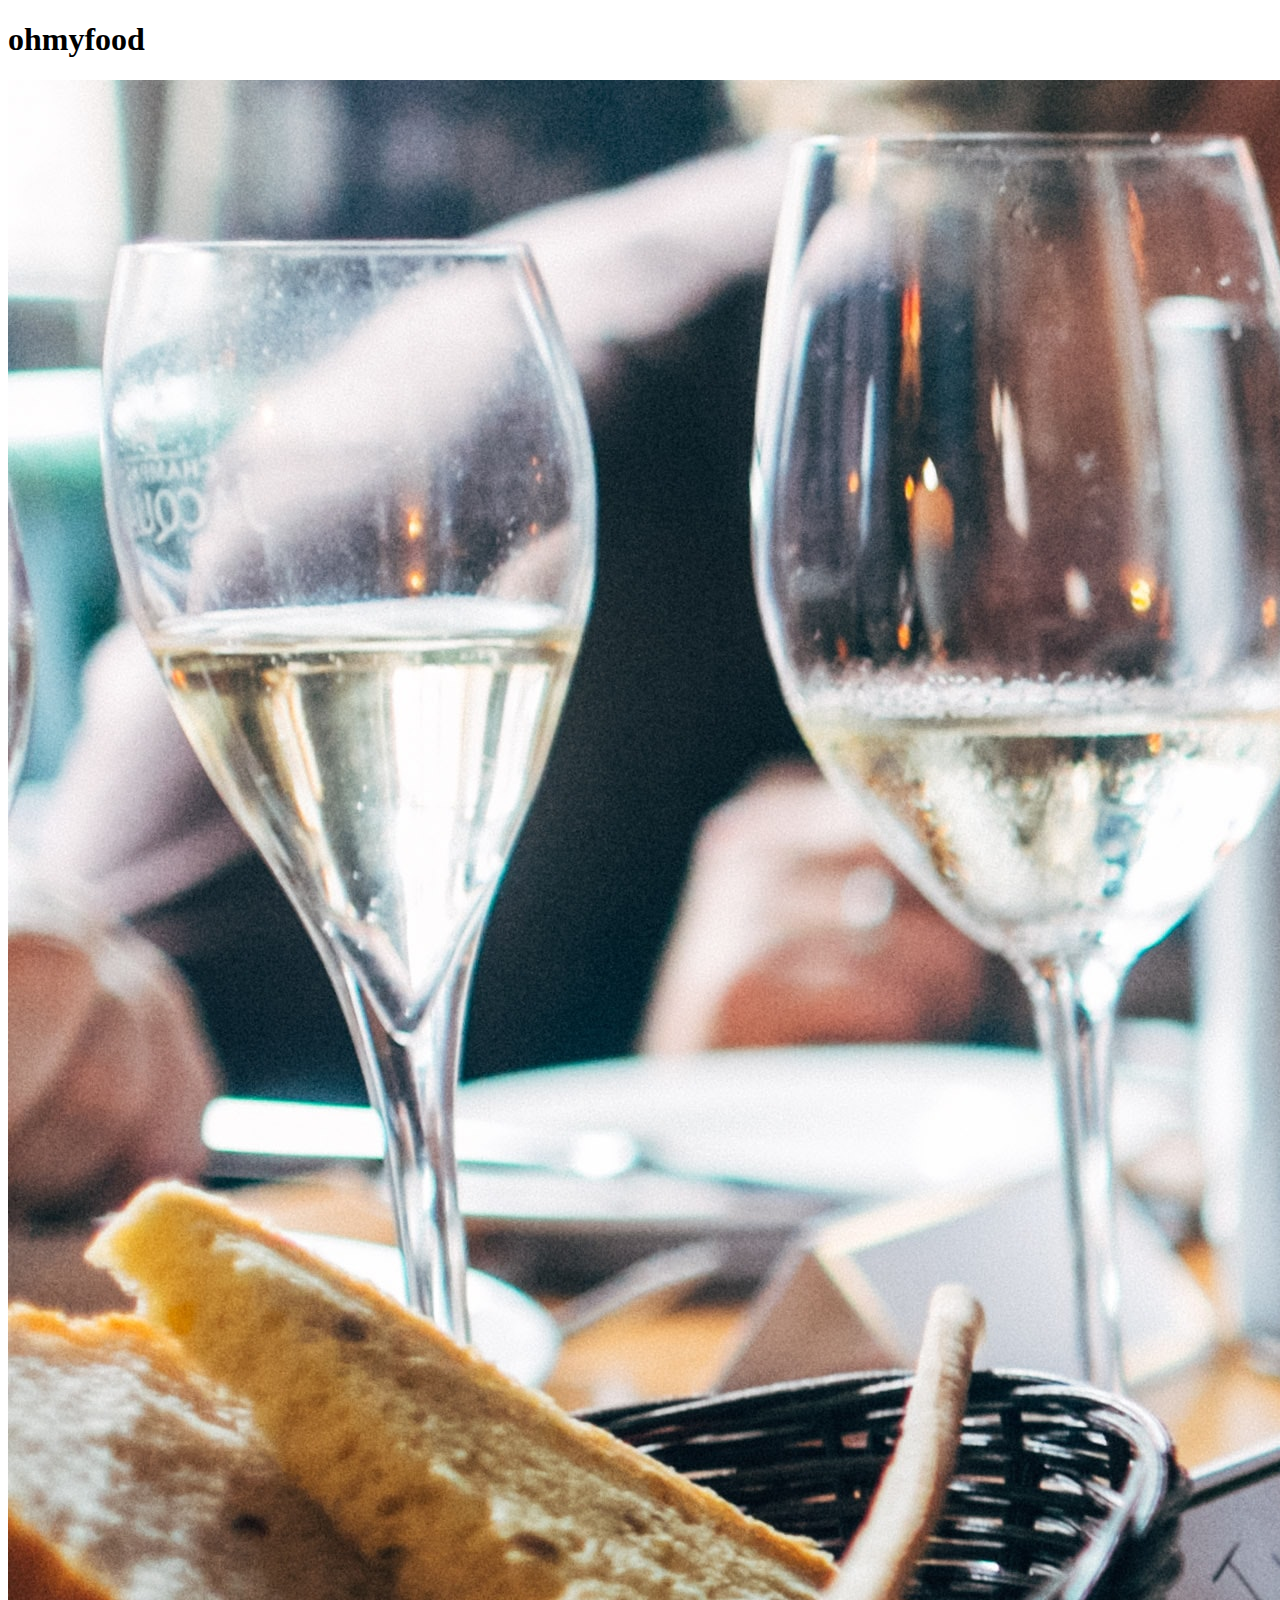
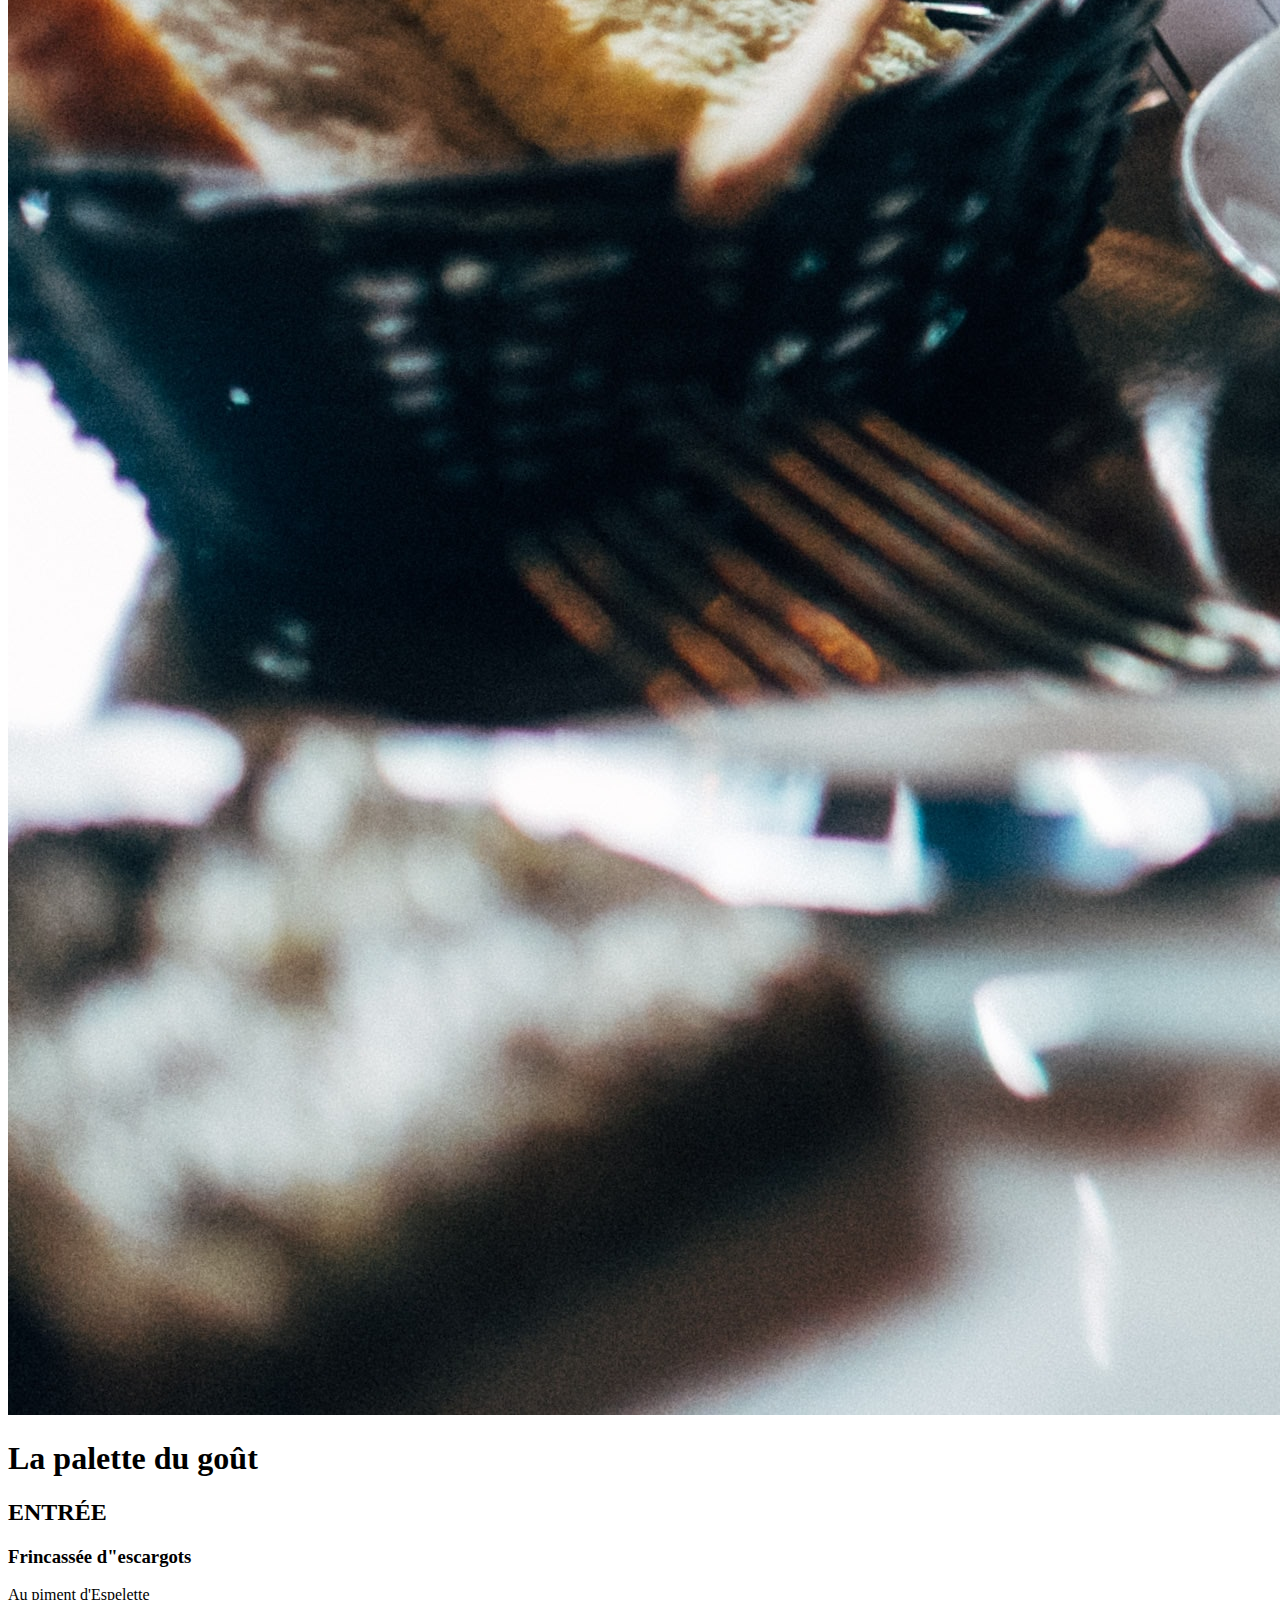
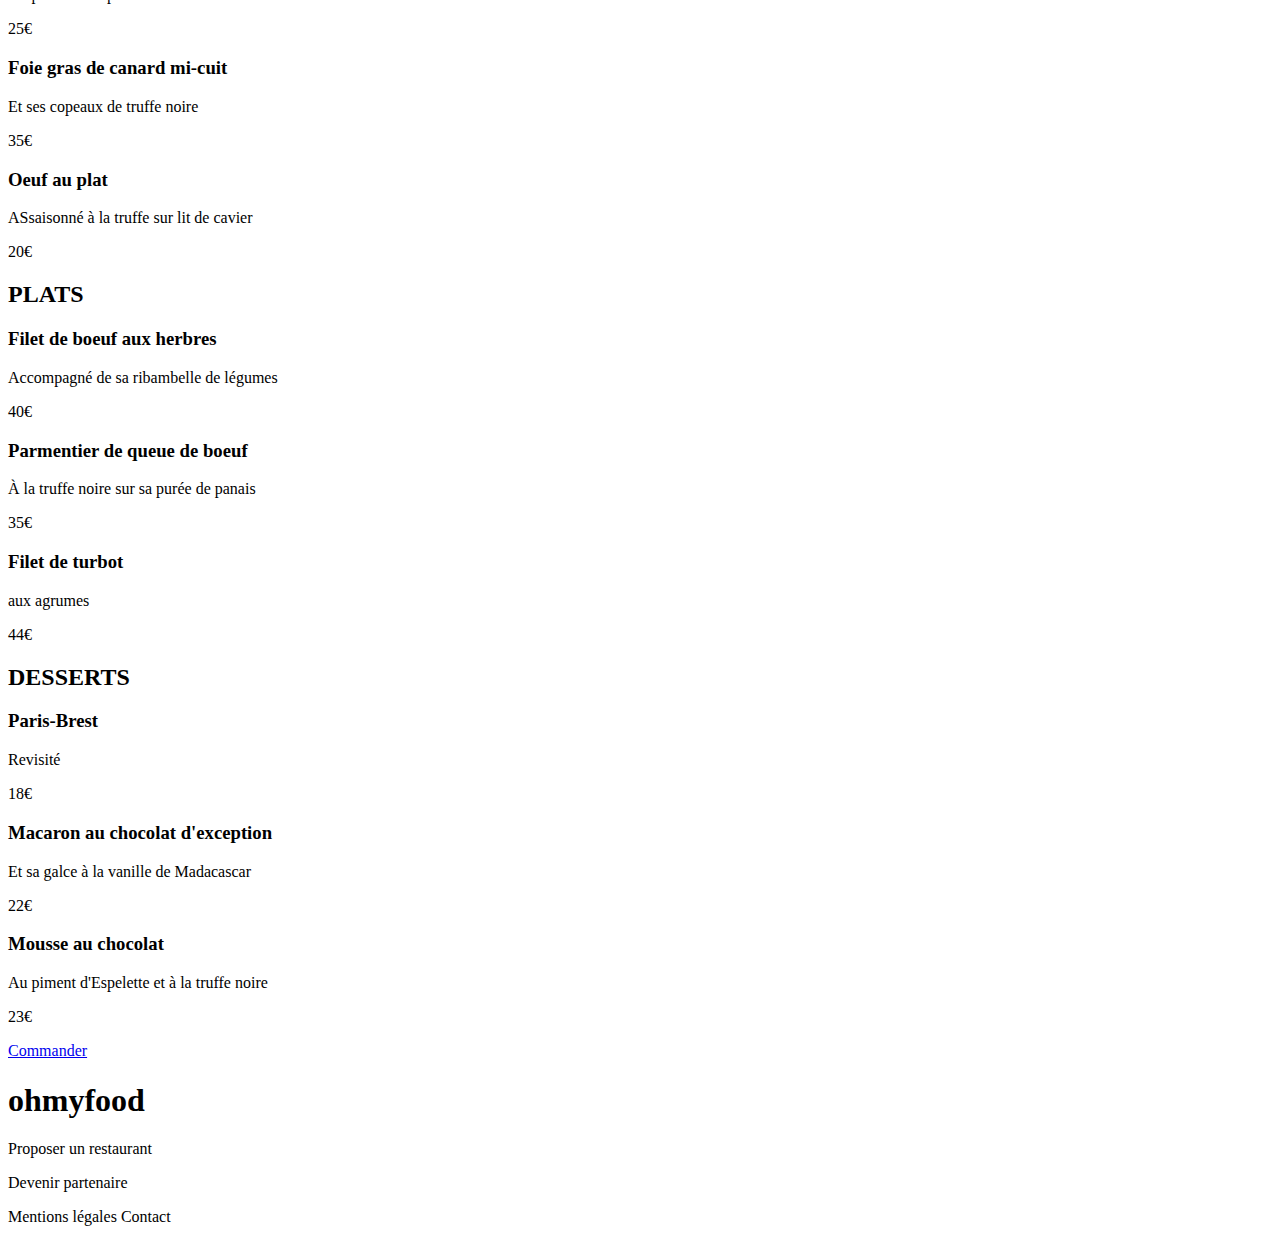
==== menu1.html @ 69573898 "Add files via upload" ====
<!DOCTYPE html>
<html lang="fr">
<head>
    <meta charset="UTF-8">
    <meta name="viewport" content="width=device-width, initial-scale=1.0" >
    <meta name="description" content="Description de votre site web" >
    <title>Ohmyfood</title>
    <link rel="stylesheet" href="stylemenus.css">
    <link
      href="https://fonts.googleapis.com/css2?family=Roboto:ital,wght@0,100;0,300;0,400;0,500;0,700;0,900;1,100;1,300;1,400;1,500;1,700;1,900&family=Shrikhand&display=swap"
      rel="stylesheet"
    >
    <link
      rel="stylesheet"
      href="https://cdnjs.cloudflare.com/ajax/libs/font-awesome/6.2.1/css/all.min.css"
      integrity="sha512-MV7K8+y+gLIBoVD59lQIYicR65iaqukzvf/nwasF0nqhPay5w/9lJmVM2hMDcnK1OnMGCdVK+iQrJ7lzPJQd1w=="
      crossorigin="anonymous"
      referrerpolicy="no-referrer"
    >
</head>
<body>
  <header>
    <div class="header">
      <a href="index.html">
        <i class="fa-solid fa-arrow-left "></i>
      </a>
    <h1>ohmyfood</h1>
    </div>
    <img src="./images/photo1.jpg" alt="">

  </header>
  <main>
    <div class="title">
      <h1>La palette du goût</h1>
      <div class="menu-hearts">
        <i class="fa-regular fa-heart empty-hearts"></i>
        <i class="fa-solid fa-heart full-hearts"></i>
      </div>
    </div>

    <section class="section1">
      <h2><span class="spanh2">ENTR</span>ÉE</h2>

      <article class="card">
        <div class="card-text">
          <h3>Frincassée d"escargots</h3>
          <p>Au piment d'Espelette</p>
        </div>
        <p class="price">25€</p>
        <div class="animation-check">
          <i class="fa-solid fa-circle-check"></i>
        </div>
      </article>

      <article class="card">
        <div class="card-text">
          <h3>Foie gras de canard mi-cuit</h3>
          <p>Et ses copeaux de truffe noire</p>
        </div>
        <p class="price">35€</p>
        <div class="animation-check">
          <i class="fa-solid fa-circle-check"></i>
        </div>
      </article>

      <article class="card">
        <div class="card-text">
          <h3>Oeuf au plat</h3>
          <p>ASsaisonné à la truffe sur lit de cavier</p>
        </div>
        <p class="price">20€</p>
        <div class="animation-check">
          <i class="fa-solid fa-circle-check"></i>
        </div>
      </article>

    </section>

    <section class="section2">
      <h2><span class="spanh2">PLAT</span>S</h2>

      <article class="card">
        <div class="card-text">
          <h3>Filet de boeuf aux herbres</h3>
          <p>Accompagné de sa ribambelle de légumes</p>
        </div>
        <p class="price">40€</p>
        <div class="animation-check">
          <i class="fa-solid fa-circle-check"></i>
        </div>
      </article>

      <article class="card">
        <div class="card-text">
          <h3>Parmentier de queue de boeuf</h3>
          <p>À la truffe noire sur sa purée de panais</p>
        </div>
        <p class="price">35€</p>
        <div class="animation-check">
          <i class="fa-solid fa-circle-check"></i>
        </div>
      </article>

      <article class="card">
        <div class="card-text">
          <h3>Filet de turbot</h3>
          <p>aux agrumes</p>
        </div>
        <p class="price">44€</p>
        <div class="animation-check">
          <i class="fa-solid fa-circle-check"></i>
        </div>
      </article>

    </section>

    <section class="section3">
      <h2><span class="spanh2">DESS</span>ERTS</h2>

      <article class="card">
        <div class="card-text">
          <h3>Paris-Brest</h3>
          <p>Revisité</p>
        </div>
        <p class="price">18€</p>
        <div class="animation-check">
          <i class="fa-solid fa-circle-check"></i>
        </div>
      </article>

      <article class="card">
        <div class="card-text">
          <h3>Macaron au chocolat d'exception</h3>
          <p>Et sa galce à la vanille de Madacascar</p>
        </div>
        <p class="price">22€</p>
        <div class="animation-check">
          <i class="fa-solid fa-circle-check"></i>
        </div>
      </article>

      <article class="card">
        <div class="card-text">
          <h3>Mousse au chocolat</h3>
          <p>Au piment d'Espelette et à la truffe noire</p>
        </div>
        <p class="price">23€</p>
        <div class="animation-check">
          <i class="fa-solid fa-circle-check"></i>
        </div>
      </article>
      
    </section>

    <a class="button" href="section">Commander</a>

    
  </main>

  <footer class="footer">
    <h1>ohmyfood</h1>
    <div class="footer-link">
      <a class="footer-row">
        <i class="fa-solid fa-utensils"></i>
        <p>Proposer un restaurant</p>
      </a>
      <a class="footer-row">
        <i class="fa-solid fa-handshake-angle"></i>
        <p>Devenir partenaire</p>
      </a>
      <a>Mentions légales</a>
      <a>Contact</a>
    </div>   
  </footer>

</body>
</html>
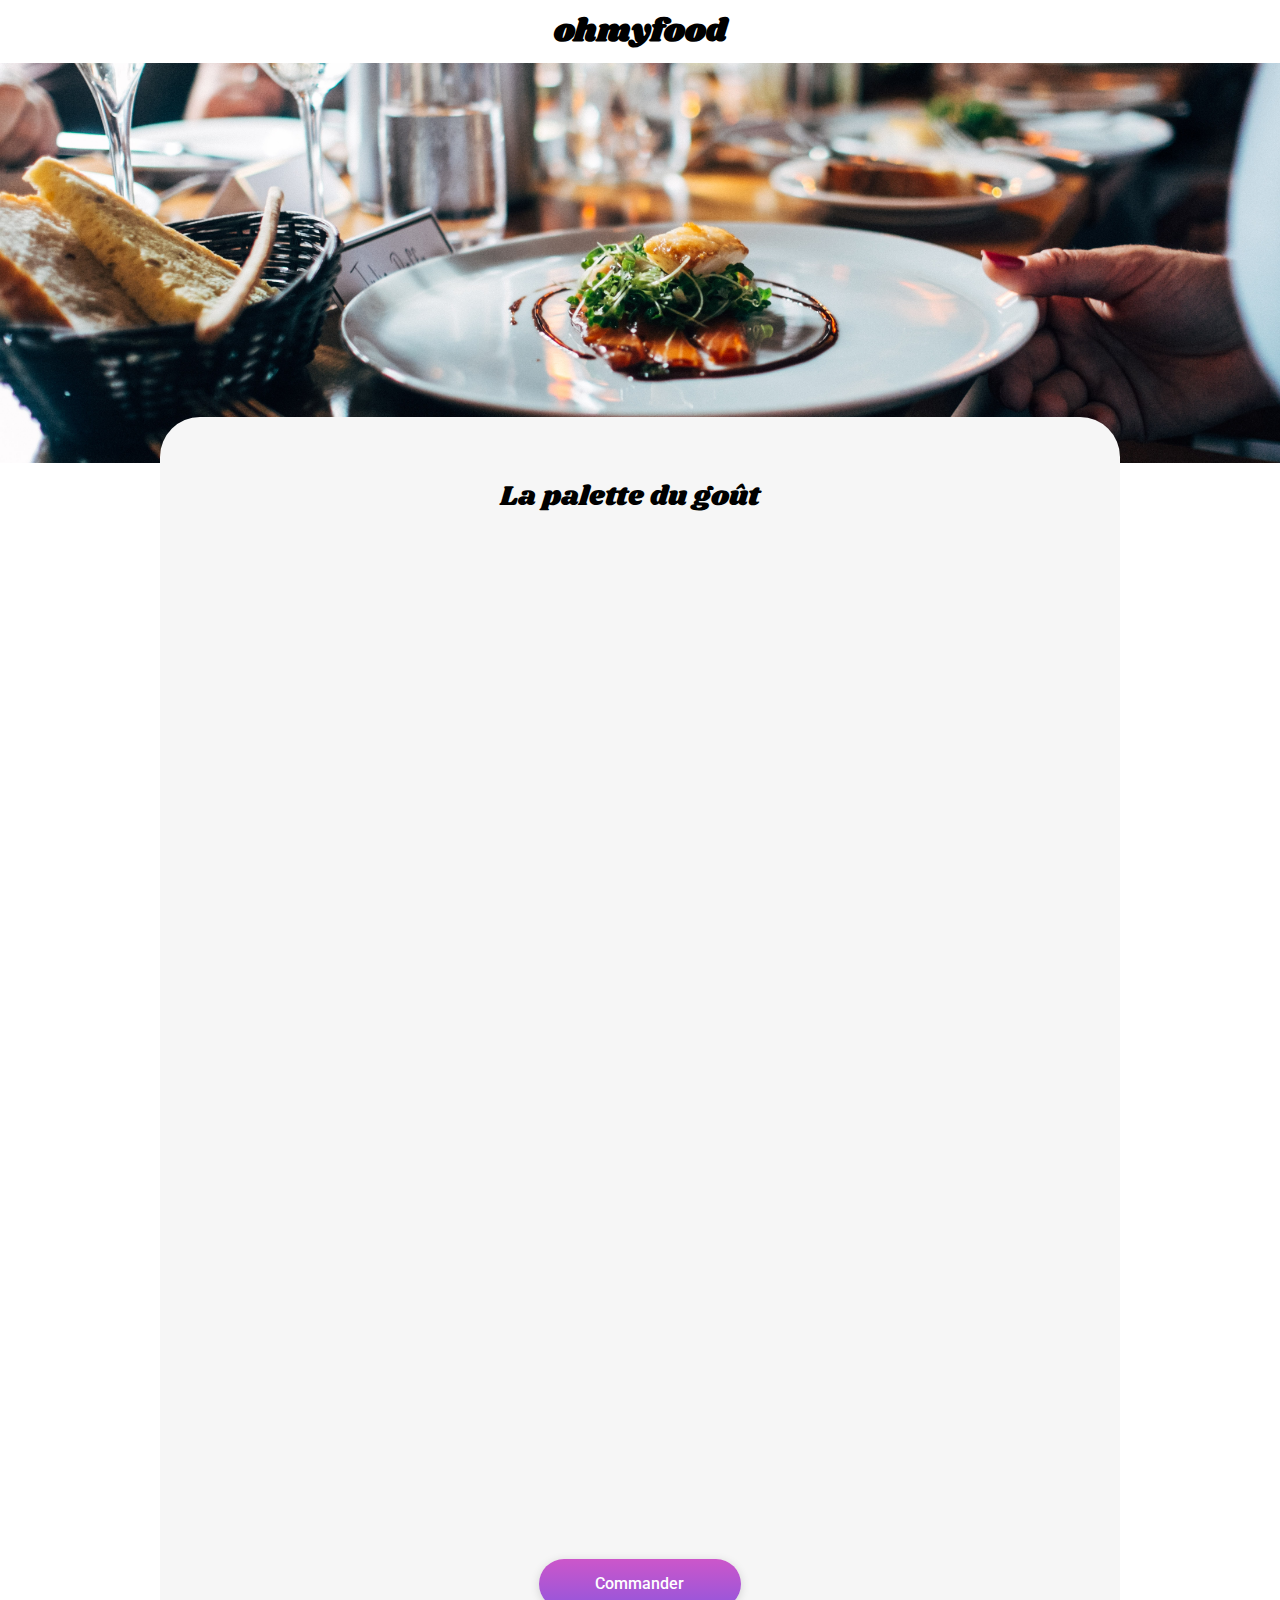
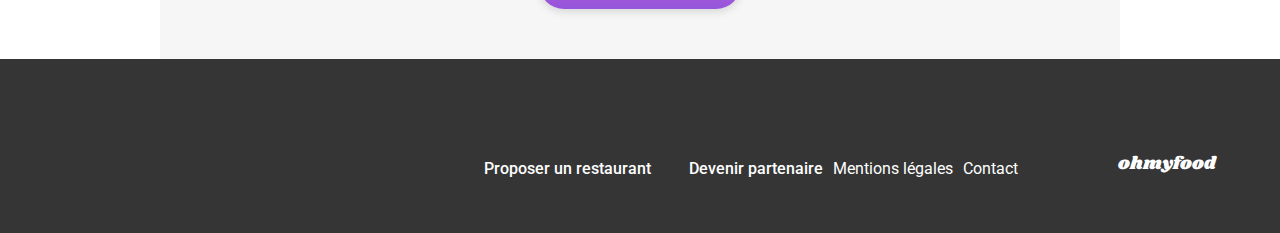
==== commit bd21be61: "update anchor from buttons order" ====
--- a/menu1.html
+++ b/menu1.html
@@ -38,7 +38,7 @@
       </div>
     </div>
 
-    <section class="section1">
+    <section class="section1" id="order1">
       <h2><span class="spanh2">ENTR</span>ÉE</h2>
 
       <article class="card">
@@ -66,7 +66,7 @@
       <article class="card">
         <div class="card-text">
           <h3>Oeuf au plat</h3>
-          <p>ASsaisonné à la truffe sur lit de cavier</p>
+          <p>Assaisonné à la truffe sur lit de cavier</p>
         </div>
         <p class="price">20€</p>
         <div class="animation-check">
@@ -152,7 +152,7 @@
       
     </section>
 
-    <a class="button" href="section">Commander</a>
+    <a class="button" href="#order1">Commander</a>
 
     
   </main>
--- a/stylemenus.css
+++ b/stylemenus.css
@@ -0,0 +1,389 @@
+/********** General ***********/
+h1 {
+  font-family: "shrikhand", sans-serif;
+  color: black;
+}
+
+h2, h3, p, a {
+  font-family: "Roboto", sans-serif;
+  box-sizing: border-box;
+}
+
+body {
+  margin: 0;
+  display: flex;
+  flex-direction: column;
+  max-width: 1920px;
+  margin: auto;
+}
+
+.main {
+  margin-top: 0px;
+}
+
+a {
+  text-decoration: none;
+  cursor: pointer;
+}
+
+* {
+  box-sizing: border-box;
+}
+
+.fade-in-image {
+  animation: fadeIn 1s;
+}
+
+@keyframes fadeIn {
+  0% {
+    opacity: 0;
+  }
+  100% {
+    opacity: 1;
+  }
+}
+/*****variables*****/
+/*****************header*******************/
+.header {
+  position: relative;
+  width: 100%;
+  display: flex;
+  flex-direction: row;
+  align-items: center;
+  height: 63px;
+  max-width: 1920px;
+}
+.header h1 {
+  width: 100%;
+  text-align: center;
+}
+.header i {
+  position: absolute;
+  color: black;
+  font-size: 20px;
+  top: 24px;
+  width: 30px;
+  height: 30px;
+  left: 25px;
+}
+
+header img {
+  object-fit: cover;
+  width: 100%;
+  height: 280px;
+}
+
+/******************** menus ******************** */
+main {
+  background-color: #f6f6f6;
+  width: 100%;
+  display: flex;
+  flex-direction: column;
+  margin: auto;
+  border-top-left-radius: 40px;
+  border-top-right-radius: 40px;
+  margin-top: -50px;
+  padding: 20px;
+}
+main .title {
+  width: 100%;
+  margin: auto;
+  margin-top: 20px;
+  display: flex;
+  flex-direction: row;
+  position: relative;
+  align-items: center;
+  justify-content: center;
+  gap: 20px;
+}
+main .title .menu-hearts {
+  display: flex;
+  justify-content: flex-end;
+}
+main .title .empty-heart > div {
+  margin-right: 50px;
+  font-size: 30px;
+}
+main .title .empty-heart {
+  position: absolute;
+  font-size: 30px;
+}
+main .title .full-hearts {
+  position: absolute;
+  opacity: 0;
+  transition-property: all;
+  transition-duration: 2s;
+  font-size: 30px;
+}
+main .title .full-hearts:hover {
+  opacity: 1;
+  color: transparent;
+  background-image: linear-gradient(#ff79da, #9356dc);
+  background-clip: text;
+}
+main .title h1 {
+  font-weight: 400;
+  font-size: 28px;
+  text-align: center;
+}
+main .title i {
+  font-size: 30px;
+  color: black;
+}
+main h2 {
+  margin-top: 40px;
+  margin-bottom: 15px;
+  font-size: 16px;
+  font-weight: 300;
+}
+main .spanh2 {
+  border-bottom: 3px solid #99e2d0;
+}
+main .card {
+  display: flex;
+  flex-direction: row;
+  justify-content: center;
+  align-items: center;
+  height: 69px;
+  box-shadow: 0px 4px 10px 0px rgba(0, 0, 0, 0.05);
+  border-radius: 15px;
+  position: relative;
+  background-color: white;
+  justify-content: space-between;
+  overflow: hidden;
+  margin-bottom: 20px;
+  gap: 5px;
+}
+main .card .p {
+  font-weight: 500;
+  font-size: 16px;
+}
+main .card .card-text {
+  display: flex;
+  flex-direction: column;
+  justify-content: center;
+  padding-left: 20px;
+  white-space: nowrap;
+  width: 80%;
+}
+main .card .card-text h3 {
+  margin: 0px;
+  font-size: 18px;
+  font-weight: 500;
+  overflow: hidden;
+  text-overflow: ellipsis;
+}
+main .card .card-text p {
+  margin: 0px;
+  font-size: 15px;
+  font-weight: 300;
+  overflow: hidden;
+  text-overflow: ellipsis;
+}
+main .card .price {
+  position: absolute;
+  right: 10px;
+  font-weight: 700;
+  font-size: 15px;
+}
+main .card .animation-check {
+  display: flex;
+  justify-content: center;
+  align-items: center;
+  position: absolute;
+  height: 69px;
+  background-color: #99e2d0;
+  border-top-right-radius: 15px;
+  border-bottom-right-radius: 15px;
+  width: 0;
+}
+main .card .fa-circle-check {
+  color: white;
+  font-size: 30px;
+}
+main .card:hover .animation-check {
+  animation: slideIn 200ms ease-in-out forwards;
+  background-color: #99e2d0;
+  width: 10%;
+}
+main .card:hover .price {
+  animation: slideInPrix 200ms ease-in-out forwards;
+}
+main .card:hover .fa-circle-check {
+  animation: spin 2s;
+}
+
+@keyframes spin {
+  from {
+    transform: rotate(360deg);
+  }
+  to {
+    transform: rotate(80deg);
+  }
+}
+@keyframes slideIn {
+  from {
+    right: -10%;
+  }
+  to {
+    right: 0px;
+  }
+}
+@keyframes slideInPrix {
+  from {
+    right: 0;
+  }
+  to {
+    right: 10%;
+  }
+}
+main .section1 {
+  animation: sideSlide 1s ease-out 0.5s forwards;
+  opacity: 0;
+}
+
+main .section2 {
+  animation: sideSlide 1s ease-out 1s forwards;
+  opacity: 0;
+}
+
+main .section3 {
+  animation: sideSlide 1s ease-out 1.5s forwards;
+  opacity: 0;
+}
+
+@keyframes sideSlide {
+  0% {
+    opacity: 0;
+    margin-left: -500px;
+    margin-right: -500px;
+  }
+  50% {
+    opacity: 0.5;
+  }
+  100% {
+    opacity: 1;
+    margin-left: 0;
+    margin-right: 0;
+  }
+}
+main .price {
+  position: relative;
+  font-size: 15px;
+  font-weight: 700;
+  padding-right: 20px;
+  padding-top: 25px;
+}
+
+/*******Footer******/
+footer {
+  width: 100%;
+  padding-bottom: 5%;
+  padding-left: 5%;
+  padding-right: 5%;
+  display: flex;
+  flex-direction: column;
+  gap: 5px;
+  background: #353535;
+}
+footer h1 {
+  color: white;
+  font-size: 18px;
+  font-weight: 400;
+  padding-top: 10px;
+}
+footer .footer-link {
+  display: flex;
+  flex-direction: column;
+  gap: 10px;
+}
+footer .footer-row {
+  display: flex;
+  flex-direction: row;
+  align-items: center;
+  gap: 15px;
+}
+footer .footer-row i {
+  width: 13px;
+}
+footer .footer-row p {
+  font-weight: 500;
+}
+footer a,
+footer p {
+  font-size: 16px;
+  font-weight: 400;
+  color: white;
+  margin: 0;
+}
+
+.button {
+  margin: auto;
+  width: 60%;
+  height: 50px;
+  font-weight: 500;
+  background: linear-gradient(to bottom, #cc56ca, #9356DC);
+  font-size: 16px;
+  border-radius: 30px;
+  border: solid 0px;
+  box-shadow: 0px 2px 10px 0px rgba(0, 0, 0, 0.15);
+  margin-bottom: 50px;
+  transition: all 400ms;
+  color: white;
+  display: flex;
+  justify-content: center;
+  align-items: center;
+}
+.button:hover {
+  opacity: 0.85;
+  box-shadow: 0px 2px 20px 0px rgba(0, 0, 0, 0.15);
+}
+.button:active {
+  background-color: aqua;
+}
+
+/********************** Desktop ***************** */
+@media (min-width: 1024px) {
+  /***************header************** */
+  header img {
+    height: 400px;
+    object-fit: cover;
+  }
+  /***************body************** */
+  main {
+    width: 75%;
+  }
+  main .title {
+    justify-content: center;
+    gap: 20px;
+  }
+  .section1,
+  .section2,
+  .section3 {
+    padding-left: 140px;
+    padding-right: 140px;
+  }
+  .button {
+    max-width: 22%;
+    margin-top: 0;
+    margin-bottom: 30px;
+  }
+  /***************** footer *********** */
+  footer {
+    flex-direction: row-reverse;
+    align-items: center;
+    gap: 100px;
+    height: 114px;
+    padding-top: 110px;
+  }
+  footer h1 {
+    padding-bottom: 20px;
+  }
+  footer .footer-link {
+    flex-direction: row;
+    align-items: center;
+  }
+  footer .footer-row .space-footer {
+    margin-right: 40px;
+  }
+}/*# sourceMappingURL=stylemenus.css.map */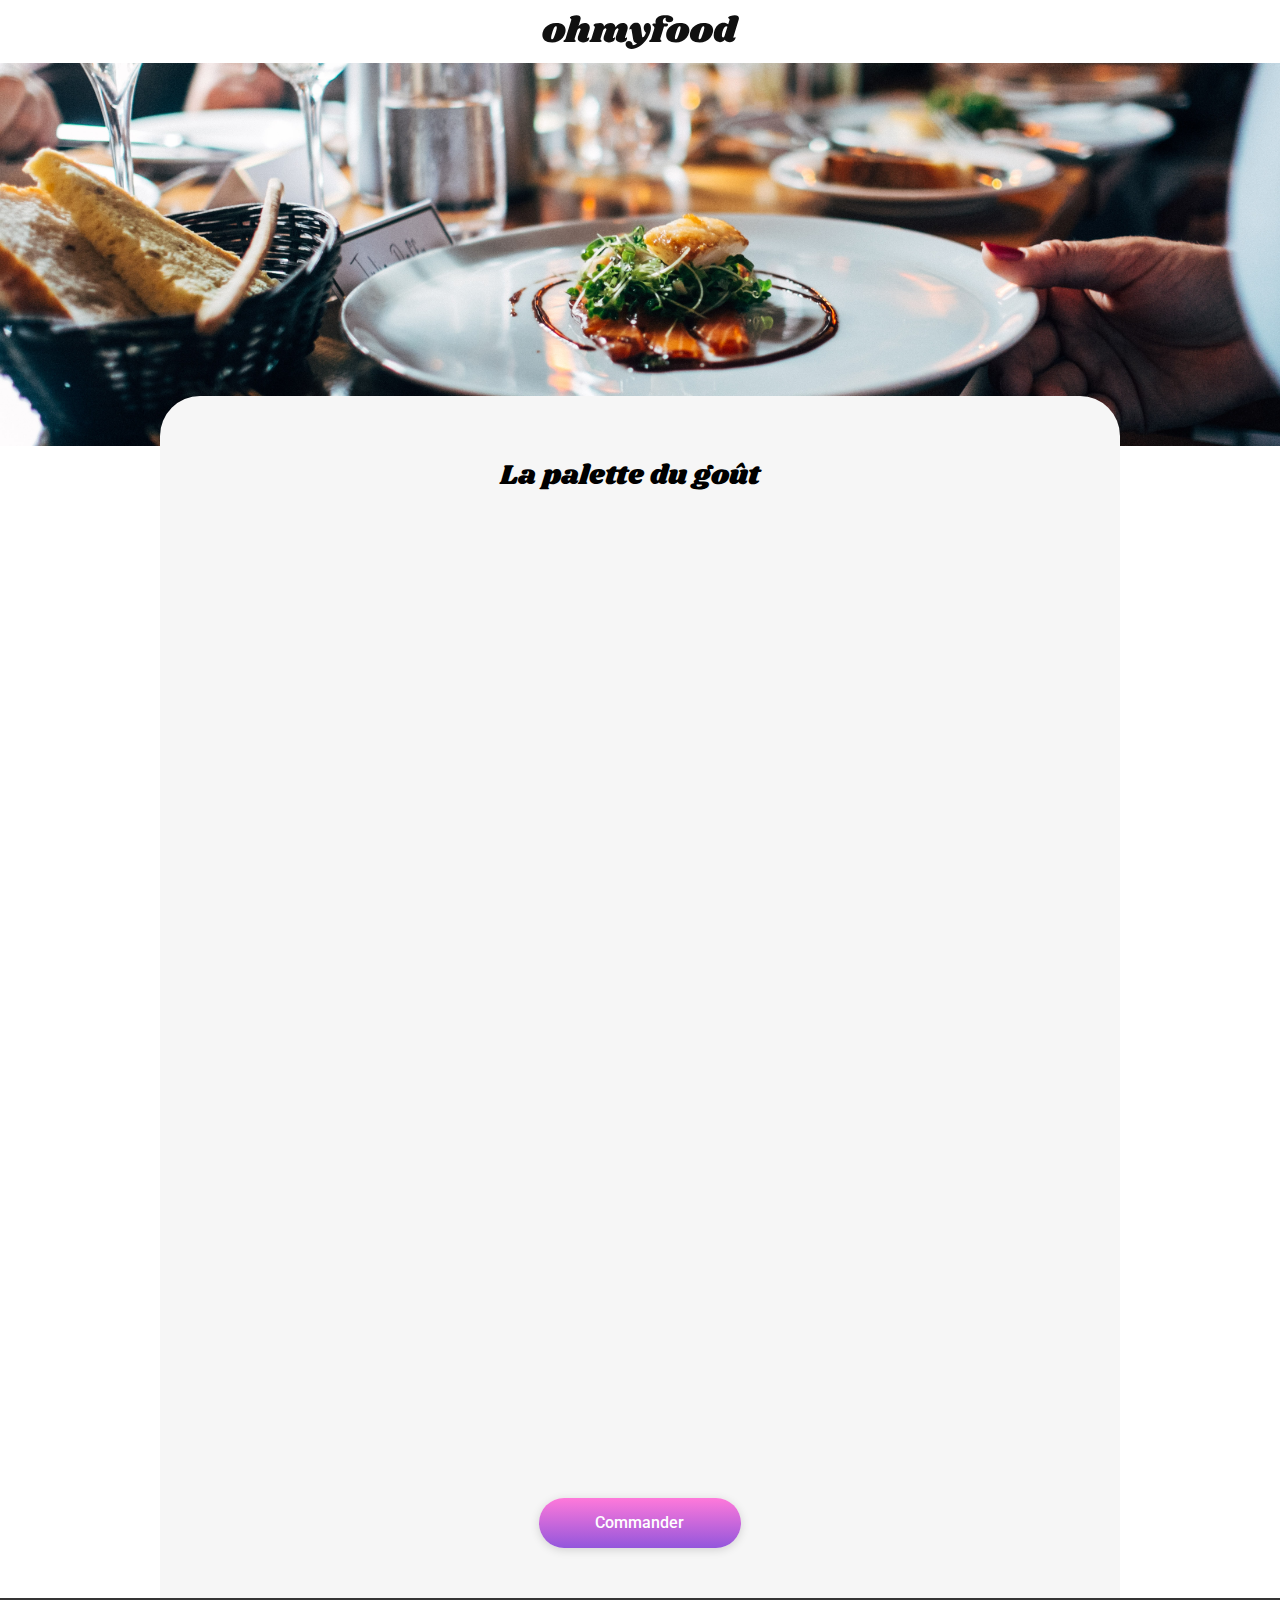
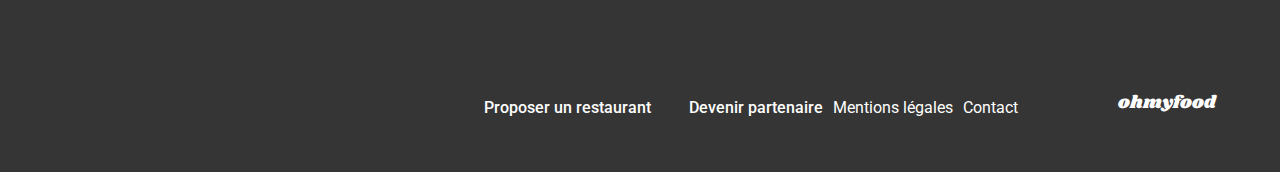
==== commit 0ec498db: "update logo, update css, update html" ====
--- a/menu1.html
+++ b/menu1.html
@@ -21,143 +21,146 @@
 <body>
   <header>
     <div class="header">
-      <a href="index.html">
-        <i class="fa-solid fa-arrow-left "></i>
-      </a>
-    <h1>ohmyfood</h1>
+      <a href="index.html"><i class="fa-solid fa-arrow-left "></i></a>
+      <img src="images/logo/ohmyfood@2x.svg" alt="logo ohmyfood">
     </div>
-    <img src="./images/photo1.jpg" alt="">
+  </header>
 
-  </header>
   <main>
-    <div class="title">
-      <h1>La palette du goût</h1>
-      <div class="menu-hearts">
-        <i class="fa-regular fa-heart empty-hearts"></i>
-        <i class="fa-solid fa-heart full-hearts"></i>
+    <img class="menu_image" src="./images/photo1.jpg" alt="">
+
+    <div class="menuheading">
+
+      <div class="title">
+        <h1>La palette du goût</h1>
+        <div class="menu-hearts">
+          <i class="fa-regular fa-heart empty-hearts"></i>
+          <i class="fa-solid fa-heart full-hearts"></i>
+        </div>
       </div>
+
+      <section class="section1" id="order1">
+        <h2><span class="spanh2">ENTR</span>ÉE</h2>
+
+        <article class="card">
+          <div class="card-text">
+            <h3>Frincassée d"escargots</h3>
+            <p>Au piment d'Espelette</p>
+          </div>
+          <p class="price">25€</p>
+          <div class="animation-check">
+            <i class="fa-solid fa-circle-check"></i>
+          </div>
+        </article>
+
+        <article class="card">
+          <div class="card-text">
+            <h3>Foie gras de canard mi-cuit</h3>
+            <p>Et ses copeaux de truffe noire</p>
+          </div>
+          <p class="price">35€</p>
+          <div class="animation-check">
+            <i class="fa-solid fa-circle-check"></i>
+          </div>
+        </article>
+
+        <article class="card">
+          <div class="card-text">
+            <h3>Oeuf au plat</h3>
+            <p>Assaisonné à la truffe sur lit de cavier</p>
+          </div>
+          <p class="price">20€</p>
+          <div class="animation-check">
+            <i class="fa-solid fa-circle-check"></i>
+          </div>
+        </article>
+
+      </section>
+
+      <section class="section2">
+        <h2><span class="spanh2">PLAT</span>S</h2>
+
+        <article class="card">
+          <div class="card-text">
+            <h3>Filet de boeuf aux herbres</h3>
+            <p>Accompagné de sa ribambelle de légumes</p>
+          </div>
+          <p class="price">40€</p>
+          <div class="animation-check">
+            <i class="fa-solid fa-circle-check"></i>
+          </div>
+        </article>
+
+        <article class="card">
+          <div class="card-text">
+            <h3>Parmentier de queue de boeuf</h3>
+            <p>À la truffe noire sur sa purée de panais</p>
+          </div>
+          <p class="price">35€</p>
+          <div class="animation-check">
+            <i class="fa-solid fa-circle-check"></i>
+          </div>
+        </article>
+
+        <article class="card">
+          <div class="card-text">
+            <h3>Filet de turbot</h3>
+            <p>aux agrumes</p>
+          </div>
+          <p class="price">44€</p>
+          <div class="animation-check">
+            <i class="fa-solid fa-circle-check"></i>
+          </div>
+        </article>
+
+      </section>
+
+      <section class="section3">
+        <h2><span class="spanh2">DESS</span>ERTS</h2>
+
+        <article class="card">
+          <div class="card-text">
+            <h3>Paris-Brest</h3>
+            <p>Revisité</p>
+          </div>
+          <p class="price">18€</p>
+          <div class="animation-check">
+            <i class="fa-solid fa-circle-check"></i>
+          </div>
+        </article>
+
+        <article class="card">
+          <div class="card-text">
+            <h3>Macaron au chocolat d'exception</h3>
+            <p>Et sa galce à la vanille de Madacascar</p>
+          </div>
+          <p class="price">22€</p>
+          <div class="animation-check">
+            <i class="fa-solid fa-circle-check"></i>
+          </div>
+        </article>
+
+        <article class="card">
+          <div class="card-text">
+            <h3>Mousse au chocolat</h3>
+            <p>Au piment d'Espelette et à la truffe noire</p>
+          </div>
+          <p class="price">23€</p>
+          <div class="animation-check">
+            <i class="fa-solid fa-circle-check"></i>
+          </div>
+        </article>
+        
+      </section>
+    
+
+      <a class="button" href="#order1">Commander</a>
+
     </div>
-
-    <section class="section1" id="order1">
-      <h2><span class="spanh2">ENTR</span>ÉE</h2>
-
-      <article class="card">
-        <div class="card-text">
-          <h3>Frincassée d"escargots</h3>
-          <p>Au piment d'Espelette</p>
-        </div>
-        <p class="price">25€</p>
-        <div class="animation-check">
-          <i class="fa-solid fa-circle-check"></i>
-        </div>
-      </article>
-
-      <article class="card">
-        <div class="card-text">
-          <h3>Foie gras de canard mi-cuit</h3>
-          <p>Et ses copeaux de truffe noire</p>
-        </div>
-        <p class="price">35€</p>
-        <div class="animation-check">
-          <i class="fa-solid fa-circle-check"></i>
-        </div>
-      </article>
-
-      <article class="card">
-        <div class="card-text">
-          <h3>Oeuf au plat</h3>
-          <p>Assaisonné à la truffe sur lit de cavier</p>
-        </div>
-        <p class="price">20€</p>
-        <div class="animation-check">
-          <i class="fa-solid fa-circle-check"></i>
-        </div>
-      </article>
-
-    </section>
-
-    <section class="section2">
-      <h2><span class="spanh2">PLAT</span>S</h2>
-
-      <article class="card">
-        <div class="card-text">
-          <h3>Filet de boeuf aux herbres</h3>
-          <p>Accompagné de sa ribambelle de légumes</p>
-        </div>
-        <p class="price">40€</p>
-        <div class="animation-check">
-          <i class="fa-solid fa-circle-check"></i>
-        </div>
-      </article>
-
-      <article class="card">
-        <div class="card-text">
-          <h3>Parmentier de queue de boeuf</h3>
-          <p>À la truffe noire sur sa purée de panais</p>
-        </div>
-        <p class="price">35€</p>
-        <div class="animation-check">
-          <i class="fa-solid fa-circle-check"></i>
-        </div>
-      </article>
-
-      <article class="card">
-        <div class="card-text">
-          <h3>Filet de turbot</h3>
-          <p>aux agrumes</p>
-        </div>
-        <p class="price">44€</p>
-        <div class="animation-check">
-          <i class="fa-solid fa-circle-check"></i>
-        </div>
-      </article>
-
-    </section>
-
-    <section class="section3">
-      <h2><span class="spanh2">DESS</span>ERTS</h2>
-
-      <article class="card">
-        <div class="card-text">
-          <h3>Paris-Brest</h3>
-          <p>Revisité</p>
-        </div>
-        <p class="price">18€</p>
-        <div class="animation-check">
-          <i class="fa-solid fa-circle-check"></i>
-        </div>
-      </article>
-
-      <article class="card">
-        <div class="card-text">
-          <h3>Macaron au chocolat d'exception</h3>
-          <p>Et sa galce à la vanille de Madacascar</p>
-        </div>
-        <p class="price">22€</p>
-        <div class="animation-check">
-          <i class="fa-solid fa-circle-check"></i>
-        </div>
-      </article>
-
-      <article class="card">
-        <div class="card-text">
-          <h3>Mousse au chocolat</h3>
-          <p>Au piment d'Espelette et à la truffe noire</p>
-        </div>
-        <p class="price">23€</p>
-        <div class="animation-check">
-          <i class="fa-solid fa-circle-check"></i>
-        </div>
-      </article>
-      
-    </section>
-
-    <a class="button" href="#order1">Commander</a>
-
-    
   </main>
 
   <footer class="footer">
+
     <h1>ohmyfood</h1>
     <div class="footer-link">
       <a class="footer-row">
@@ -169,8 +172,9 @@
         <p>Devenir partenaire</p>
       </a>
       <a>Mentions légales</a>
-      <a>Contact</a>
+      <a href="maito:ohmyfoodorder@contact.fr">Contact</a>
     </div>   
+    
   </footer>
 
 </body>
--- a/stylemenus.css
+++ b/stylemenus.css
@@ -45,17 +45,20 @@
 /*****variables*****/
 /*****************header*******************/
 .header {
-  position: relative;
   width: 100%;
   display: flex;
   flex-direction: row;
   align-items: center;
+  justify-content: center;
   height: 63px;
   max-width: 1920px;
 }
-.header h1 {
-  width: 100%;
+.header img {
+  position: relative;
+  margin: 0;
   text-align: center;
+  width: 197px;
+  height: 36px;
 }
 .header i {
   position: absolute;
@@ -67,25 +70,26 @@
   left: 25px;
 }
 
-header img {
-  object-fit: cover;
-  width: 100%;
-  height: 280px;
-}
-
 /******************** menus ******************** */
 main {
-  background-color: #f6f6f6;
   width: 100%;
   display: flex;
   flex-direction: column;
   margin: auto;
+}
+main .menu_image {
+  object-fit: cover;
+  width: 100%;
+  max-height: 275px;
+}
+main .menuheading {
+  margin-top: -50px;
+  padding: 20px;
   border-top-left-radius: 40px;
   border-top-right-radius: 40px;
-  margin-top: -50px;
-  padding: 20px;
-}
-main .title {
+  background-color: #f6f6f6;
+}
+main .menuheading .title {
   width: 100%;
   margin: auto;
   margin-top: 20px;
@@ -96,50 +100,49 @@
   justify-content: center;
   gap: 20px;
 }
-main .title .menu-hearts {
+main .menuheading .title .menu-hearts {
   display: flex;
   justify-content: flex-end;
 }
-main .title .empty-heart > div {
+main .menuheading .title .empty-heart > div {
   margin-right: 50px;
   font-size: 30px;
 }
-main .title .empty-heart {
+main .menuheading .title .empty-heart {
   position: absolute;
   font-size: 30px;
 }
-main .title .full-hearts {
+main .menuheading .title .full-hearts {
   position: absolute;
   opacity: 0;
-  transition-property: all;
-  transition-duration: 2s;
-  font-size: 30px;
-}
-main .title .full-hearts:hover {
+  transition: all 2s;
+  color: transparent;
+  background-image: linear-gradient(#9356dc, #FF79da);
+  background-clip: text;
+  -webkit-background-clip: text;
+}
+main .menuheading .title .full-hearts:hover {
   opacity: 1;
-  color: transparent;
-  background-image: linear-gradient(#ff79da, #9356dc);
-  background-clip: text;
-}
-main .title h1 {
+}
+main .menuheading .title h1 {
   font-weight: 400;
   font-size: 28px;
   text-align: center;
 }
-main .title i {
+main .menuheading .title i {
   font-size: 30px;
   color: black;
 }
-main h2 {
+main .menuheading h2 {
   margin-top: 40px;
   margin-bottom: 15px;
   font-size: 16px;
   font-weight: 300;
 }
-main .spanh2 {
+main .menuheading .spanh2 {
   border-bottom: 3px solid #99e2d0;
 }
-main .card {
+main .menuheading .card {
   display: flex;
   flex-direction: row;
   justify-content: center;
@@ -154,11 +157,11 @@
   margin-bottom: 20px;
   gap: 5px;
 }
-main .card .p {
+main .menuheading .card .p {
   font-weight: 500;
   font-size: 16px;
 }
-main .card .card-text {
+main .menuheading .card .card-text {
   display: flex;
   flex-direction: column;
   justify-content: center;
@@ -166,27 +169,27 @@
   white-space: nowrap;
   width: 80%;
 }
-main .card .card-text h3 {
+main .menuheading .card .card-text h3 {
   margin: 0px;
   font-size: 18px;
   font-weight: 500;
   overflow: hidden;
   text-overflow: ellipsis;
 }
-main .card .card-text p {
+main .menuheading .card .card-text p {
   margin: 0px;
   font-size: 15px;
   font-weight: 300;
   overflow: hidden;
   text-overflow: ellipsis;
 }
-main .card .price {
+main .menuheading .card .price {
   position: absolute;
   right: 10px;
   font-weight: 700;
   font-size: 15px;
 }
-main .card .animation-check {
+main .menuheading .card .animation-check {
   display: flex;
   justify-content: center;
   align-items: center;
@@ -197,25 +200,25 @@
   border-bottom-right-radius: 15px;
   width: 0;
 }
-main .card .fa-circle-check {
+main .menuheading .card .fa-circle-check {
   color: white;
-  font-size: 30px;
-}
-main .card:hover .animation-check {
+  font-size: 20px;
+}
+main .menuheading .card:hover .animation-check {
   animation: slideIn 200ms ease-in-out forwards;
   background-color: #99e2d0;
   width: 10%;
 }
-main .card:hover .price {
+main .menuheading .card:hover .price {
   animation: slideInPrix 200ms ease-in-out forwards;
 }
-main .card:hover .fa-circle-check {
-  animation: spin 2s;
+main .menuheading .card:hover .fa-circle-check {
+  animation: spin 1s;
 }
 
 @keyframes spin {
   from {
-    transform: rotate(360deg);
+    transform: rotate(100deg);
   }
   to {
     transform: rotate(80deg);
@@ -255,8 +258,8 @@
 @keyframes sideSlide {
   0% {
     opacity: 0;
-    margin-left: -500px;
-    margin-right: -500px;
+    margin-left: -200px;
+    margin-right: -200px;
   }
   50% {
     opacity: 0.5;
@@ -322,7 +325,7 @@
   width: 60%;
   height: 50px;
   font-weight: 500;
-  background: linear-gradient(to bottom, #cc56ca, #9356DC);
+  background: linear-gradient(to bottom, #ff79da, #9356DC);
   font-size: 16px;
   border-radius: 30px;
   border: solid 0px;
@@ -336,34 +339,34 @@
 }
 .button:hover {
   opacity: 0.85;
-  box-shadow: 0px 2px 20px 0px rgba(0, 0, 0, 0.15);
-}
-.button:active {
-  background-color: aqua;
+  box-shadow: 2px 4px 10px 4px rgba(0, 0, 0, 0.25);
 }
 
 /********************** Desktop ***************** */
 @media (min-width: 1024px) {
-  /***************header************** */
-  header img {
-    height: 400px;
-    object-fit: cover;
-  }
   /***************body************** */
   main {
+    width: 100%;
+    display: flex;
+    align-items: center;
+  }
+  main .menu_image {
+    max-height: 383px;
+  }
+  main .menuheading {
     width: 75%;
   }
-  main .title {
+  main .menuheading .title {
     justify-content: center;
     gap: 20px;
   }
-  .section1,
-  .section2,
-  .section3 {
+  main .menuheading .section1,
+  main .menuheading .section2,
+  main .menuheading .section3 {
     padding-left: 140px;
     padding-right: 140px;
   }
-  .button {
+  main .menuheading .button {
     max-width: 22%;
     margin-top: 0;
     margin-bottom: 30px;
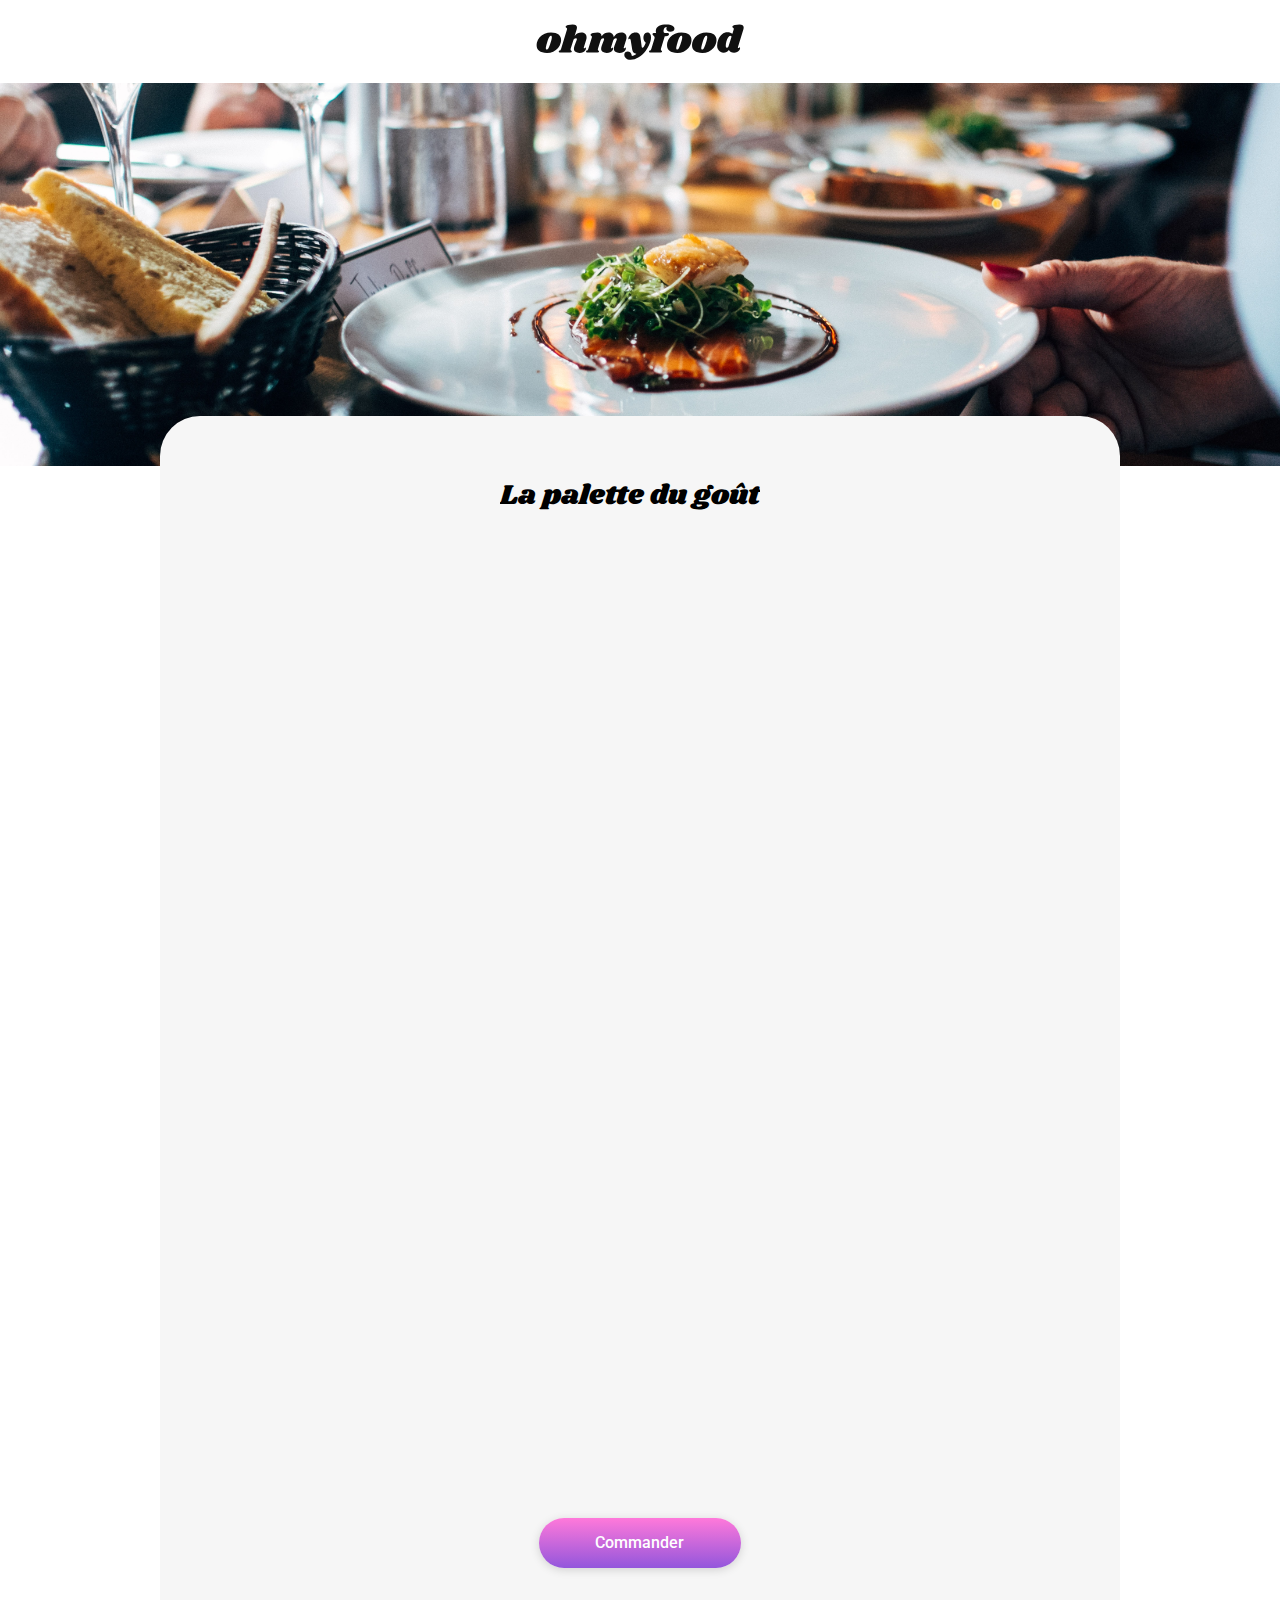
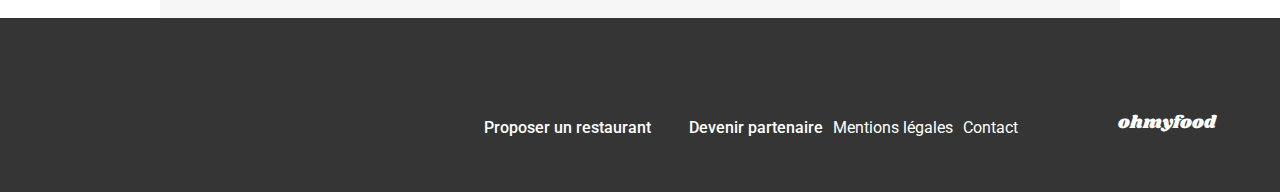
==== commit 6799c693: "update menus id button and stymenus" ====
--- a/menu1.html
+++ b/menu1.html
@@ -29,7 +29,7 @@
   <main>
     <img class="menu_image" src="./images/photo1.jpg" alt="">
 
-    <div class="menuheading">
+    <div class="menuheading" id="order1">
 
       <div class="title">
         <h1>La palette du goût</h1>
@@ -39,7 +39,7 @@
         </div>
       </div>
 
-      <section class="section1" id="order1">
+      <section class="section1">
         <h2><span class="spanh2">ENTR</span>ÉE</h2>
 
         <article class="card">
--- a/stylemenus.css
+++ b/stylemenus.css
@@ -30,18 +30,6 @@
   box-sizing: border-box;
 }
 
-.fade-in-image {
-  animation: fadeIn 1s;
-}
-
-@keyframes fadeIn {
-  0% {
-    opacity: 0;
-  }
-  100% {
-    opacity: 1;
-  }
-}
 /*****variables*****/
 /*****************header*******************/
 .header {
@@ -52,19 +40,20 @@
   justify-content: center;
   height: 63px;
   max-width: 1920px;
+  margin-top: 10px;
 }
 .header img {
   position: relative;
   margin: 0;
   text-align: center;
-  width: 197px;
+  width: 50%;
   height: 36px;
 }
 .header i {
   position: absolute;
   color: black;
   font-size: 20px;
-  top: 24px;
+  top: 30px;
   width: 30px;
   height: 30px;
   left: 25px;
@@ -128,6 +117,8 @@
   font-weight: 400;
   font-size: 28px;
   text-align: center;
+  overflow: hidden;
+  text-overflow: ellipsis;
 }
 main .menuheading .title i {
   font-size: 30px;
@@ -184,10 +175,12 @@
   text-overflow: ellipsis;
 }
 main .menuheading .card .price {
-  position: absolute;
+  position: relative;
   right: 10px;
   font-weight: 700;
   font-size: 15px;
+  padding-right: 10px;
+  padding-top: 25px;
 }
 main .menuheading .card .animation-check {
   display: flex;
@@ -270,14 +263,6 @@
     margin-right: 0;
   }
 }
-main .price {
-  position: relative;
-  font-size: 15px;
-  font-weight: 700;
-  padding-right: 20px;
-  padding-top: 25px;
-}
-
 /*******Footer******/
 footer {
   width: 100%;
@@ -344,6 +329,10 @@
 
 /********************** Desktop ***************** */
 @media (min-width: 1024px) {
+  /****header*****/
+  .header {
+    margin-bottom: 10px;
+  }
   /***************body************** */
   main {
     width: 100%;
